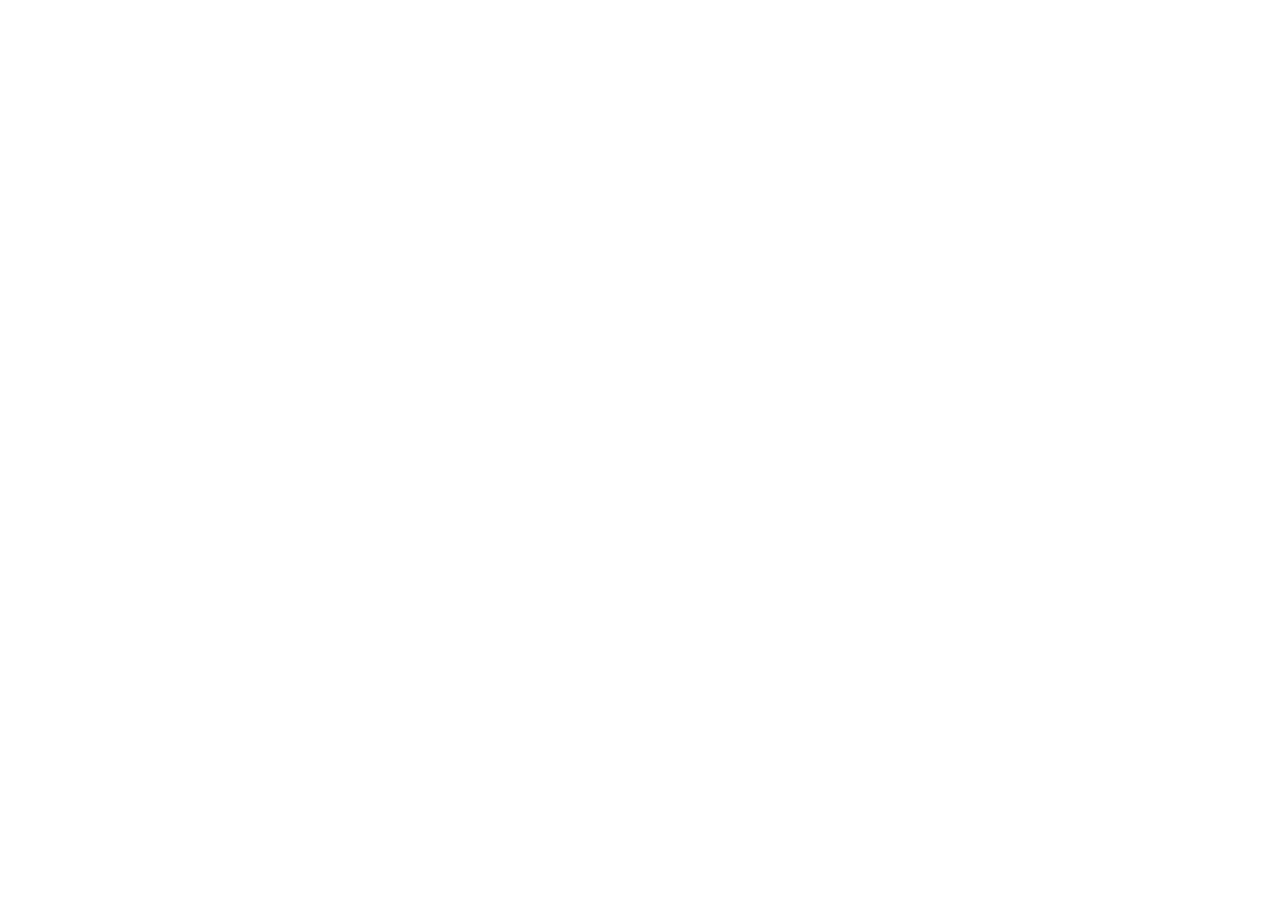
==== index.html @ fc28f3cd "push" ====
<!DOCTYPE html>
<html lang="en">
<head>
    <meta charset="UTF-8">
    <meta name="viewport" content="width=device-width, initial-scale=1.0">
    <title>Mi sitio web</title>
</head>
<body>
    
</body>
</html>
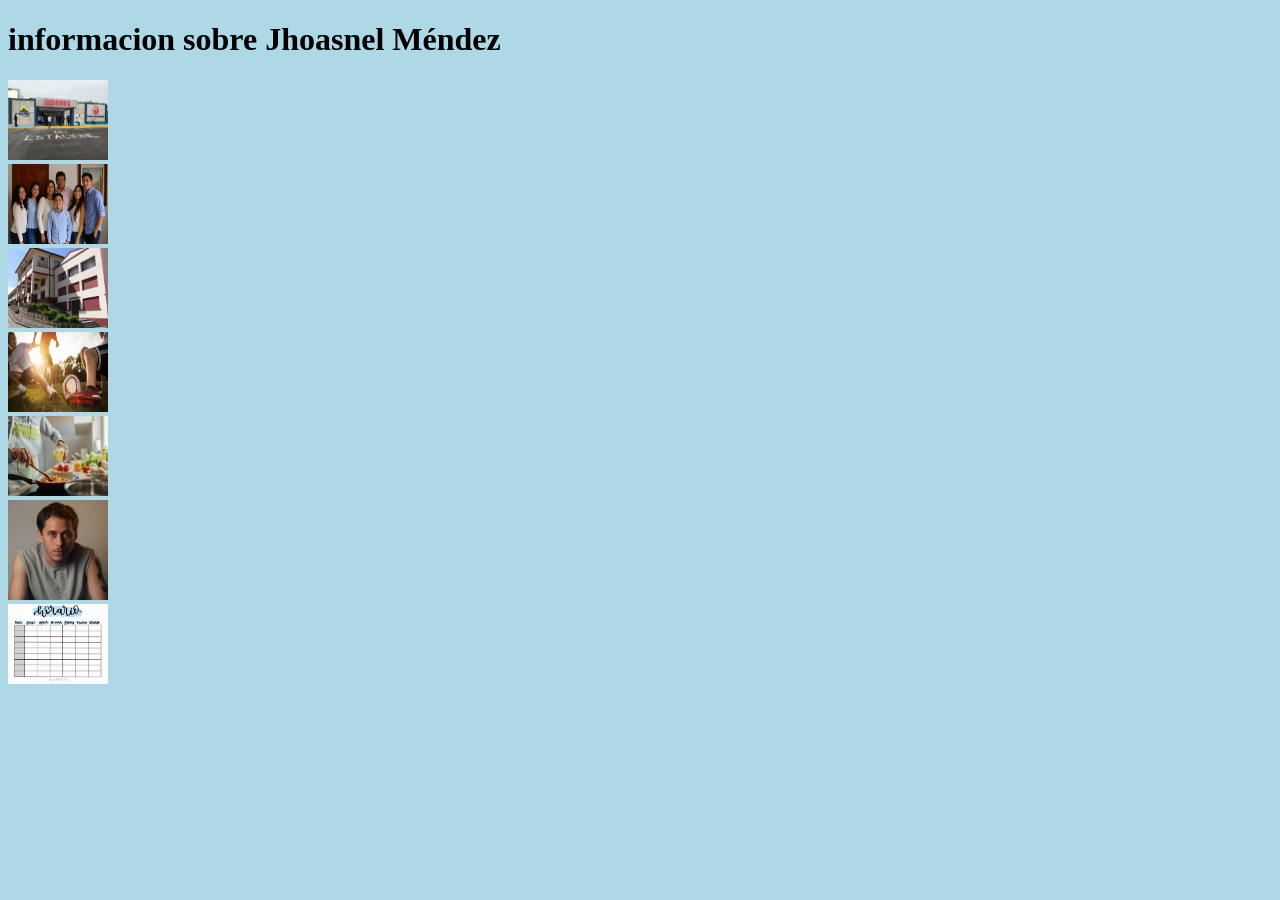
==== commit 35b28802: "push" ====
--- a/index.html
+++ b/index.html
@@ -3,9 +3,35 @@
 <head>
     <meta charset="UTF-8">
     <meta name="viewport" content="width=device-width, initial-scale=1.0">
-    <title>Mi sitio web</title>
+    <title>Document</title>
 </head>
-<body>
-    
+<body style="background-color:lightblue;">
+    <h1><strong>informacion sobre Jhoasnel Méndez</strong></h1>
+    <a href="file:///home/estudiante/Documentos/mi_sitio_web/nacimiento.html">
+        <img src="img/callesierra.webp" alt="nacimiento" style="width:100px;height:80px;"></a>
+        <br>
+    <a href="file:///home/estudiante/Documentos/mi_sitio_web/familia.html">
+        <img src="img/familia.png" alt="familia" style="width: 100px;height:80px;"></a>
+        <br>
+
+    <a href="file:///home/estudiante/Documentos/mi_sitio_web/educacion.html">
+        <img src="img/cole.jpeg" alt="educacion" style="width:100px;height:80px;"></a>
+        <br>
+
+    <a href="file:///home/estudiante/Documentos/mi_sitio_web/amigos.html">
+        <img src="img/amigos.jpeg" alt="amigos" style="width:100px;height:80px;"></a>
+        <br>
+
+    <a href="file:///home/estudiante/Documentos/mi_sitio_web/hobbies.html">
+        <img src="img/hobbies.jpeg" alt="dibujo" style="width:100px;height:80px;"></a>
+        <br>
+
+    <a href="file:///home/estudiante/Documentos/mi_sitio_web/musica.html">
+        <img src="img/musica.jpg" alt="popular" style="width:100px;height:100px;"></a>
+        <br>
+
+    <a href="file:///home/estudiante/Documentos/mi_sitio_web/horario.html">
+        <img src="img/horario.jpg" alt="horario" style="width:100px;height: 80px;"></a>
+        <br>
 </body>
 </html>
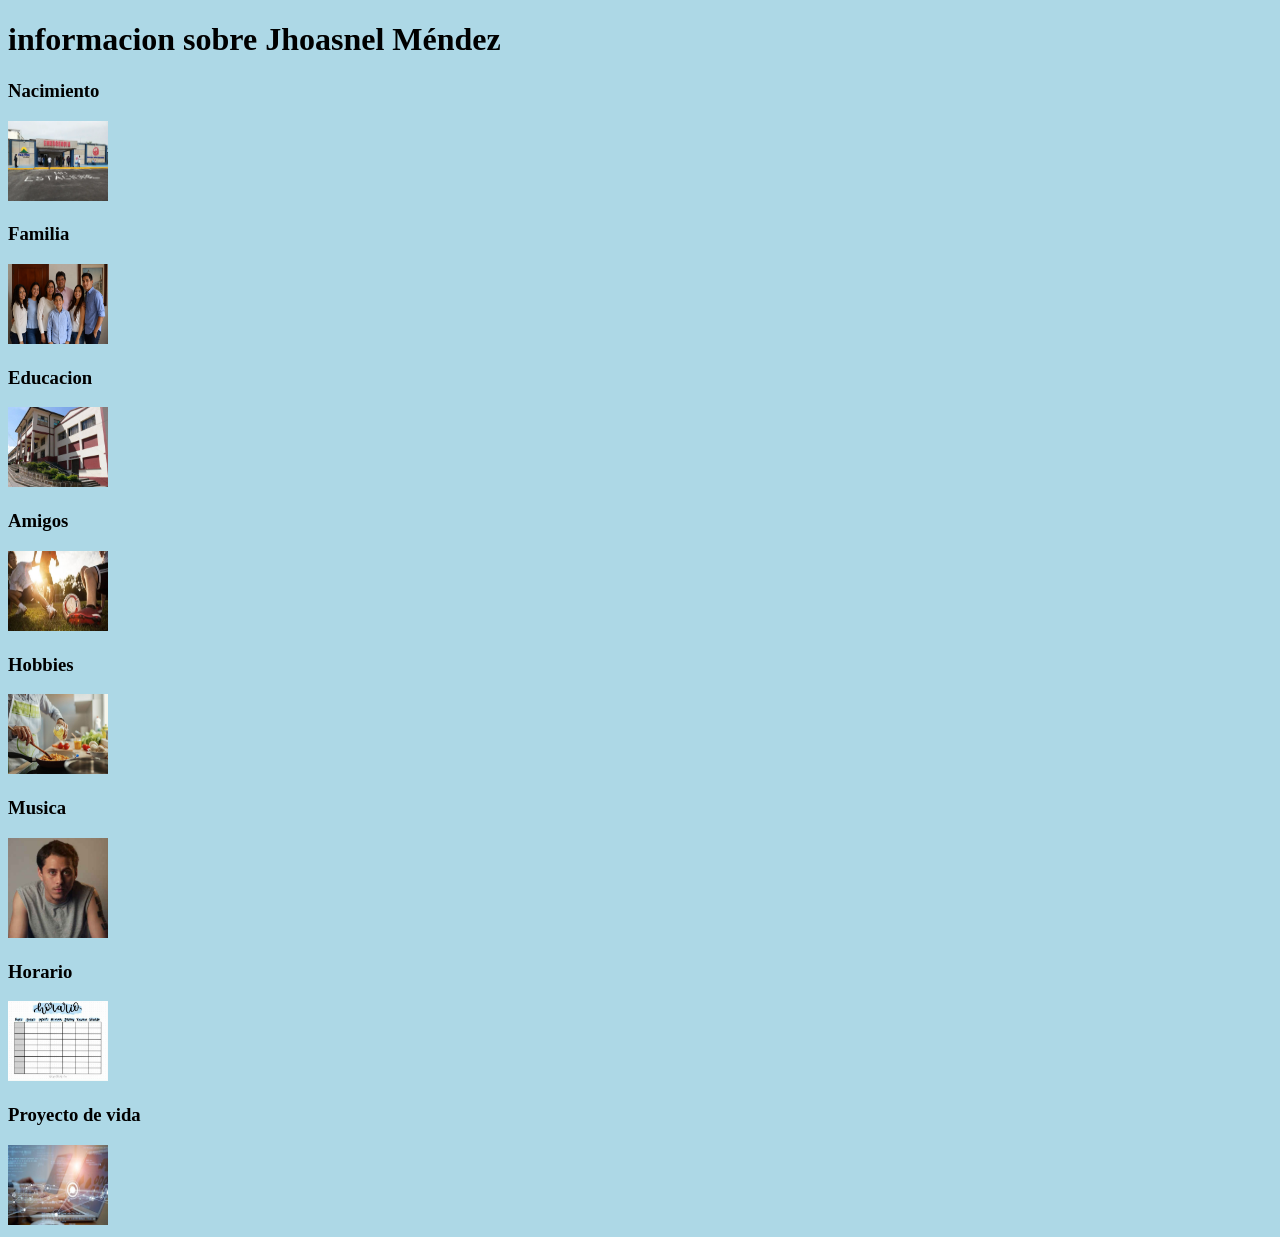
==== commit b3beff75: "push" ====
--- a/index.html
+++ b/index.html
@@ -7,31 +7,37 @@
 </head>
 <body style="background-color:lightblue;">
     <h1><strong>informacion sobre Jhoasnel Méndez</strong></h1>
-    <a href="file:///home/estudiante/Documentos/mi_sitio_web/nacimiento.html">
+    <h3>Nacimiento</h3>
+    <a href="nacimiento.html">
         <img src="img/callesierra.webp" alt="nacimiento" style="width:100px;height:80px;"></a>
         <br>
-    <a href="file:///home/estudiante/Documentos/mi_sitio_web/familia.html">
+        <h3>Familia</h3>
+    <a href="familia.html">
         <img src="img/familia.png" alt="familia" style="width: 100px;height:80px;"></a>
         <br>
-
-    <a href="file:///home/estudiante/Documentos/mi_sitio_web/educacion.html">
+        <h3>Educacion</h3>
+    <a href="educacion.html">
         <img src="img/cole.jpeg" alt="educacion" style="width:100px;height:80px;"></a>
         <br>
-
-    <a href="file:///home/estudiante/Documentos/mi_sitio_web/amigos.html">
+        <h3>Amigos</h3>
+    <a href="amigos.html">
         <img src="img/amigos.jpeg" alt="amigos" style="width:100px;height:80px;"></a>
         <br>
-
-    <a href="file:///home/estudiante/Documentos/mi_sitio_web/hobbies.html">
+        <h3>Hobbies</h3>
+    <a href="hobbies.html">
         <img src="img/hobbies.jpeg" alt="dibujo" style="width:100px;height:80px;"></a>
         <br>
-
-    <a href="file:///home/estudiante/Documentos/mi_sitio_web/musica.html">
+        <h3>Musica</h3>
+    <a href="musica.html">
         <img src="img/musica.jpg" alt="popular" style="width:100px;height:100px;"></a>
         <br>
-
-    <a href="file:///home/estudiante/Documentos/mi_sitio_web/horario.html">
+        <h3>Horario</h3>
+    <a href="horario.html">
         <img src="img/horario.jpg" alt="horario" style="width:100px;height: 80px;"></a>
+        <br>
+        <h3>Proyecto de vida</h3>
+    <a href="proyecto_vida.html">
+        <img src="img/proyecto.jpeg" alt="horario" style="width:100px;height: 80px;"></a>
         <br>
 </body>
 </html>
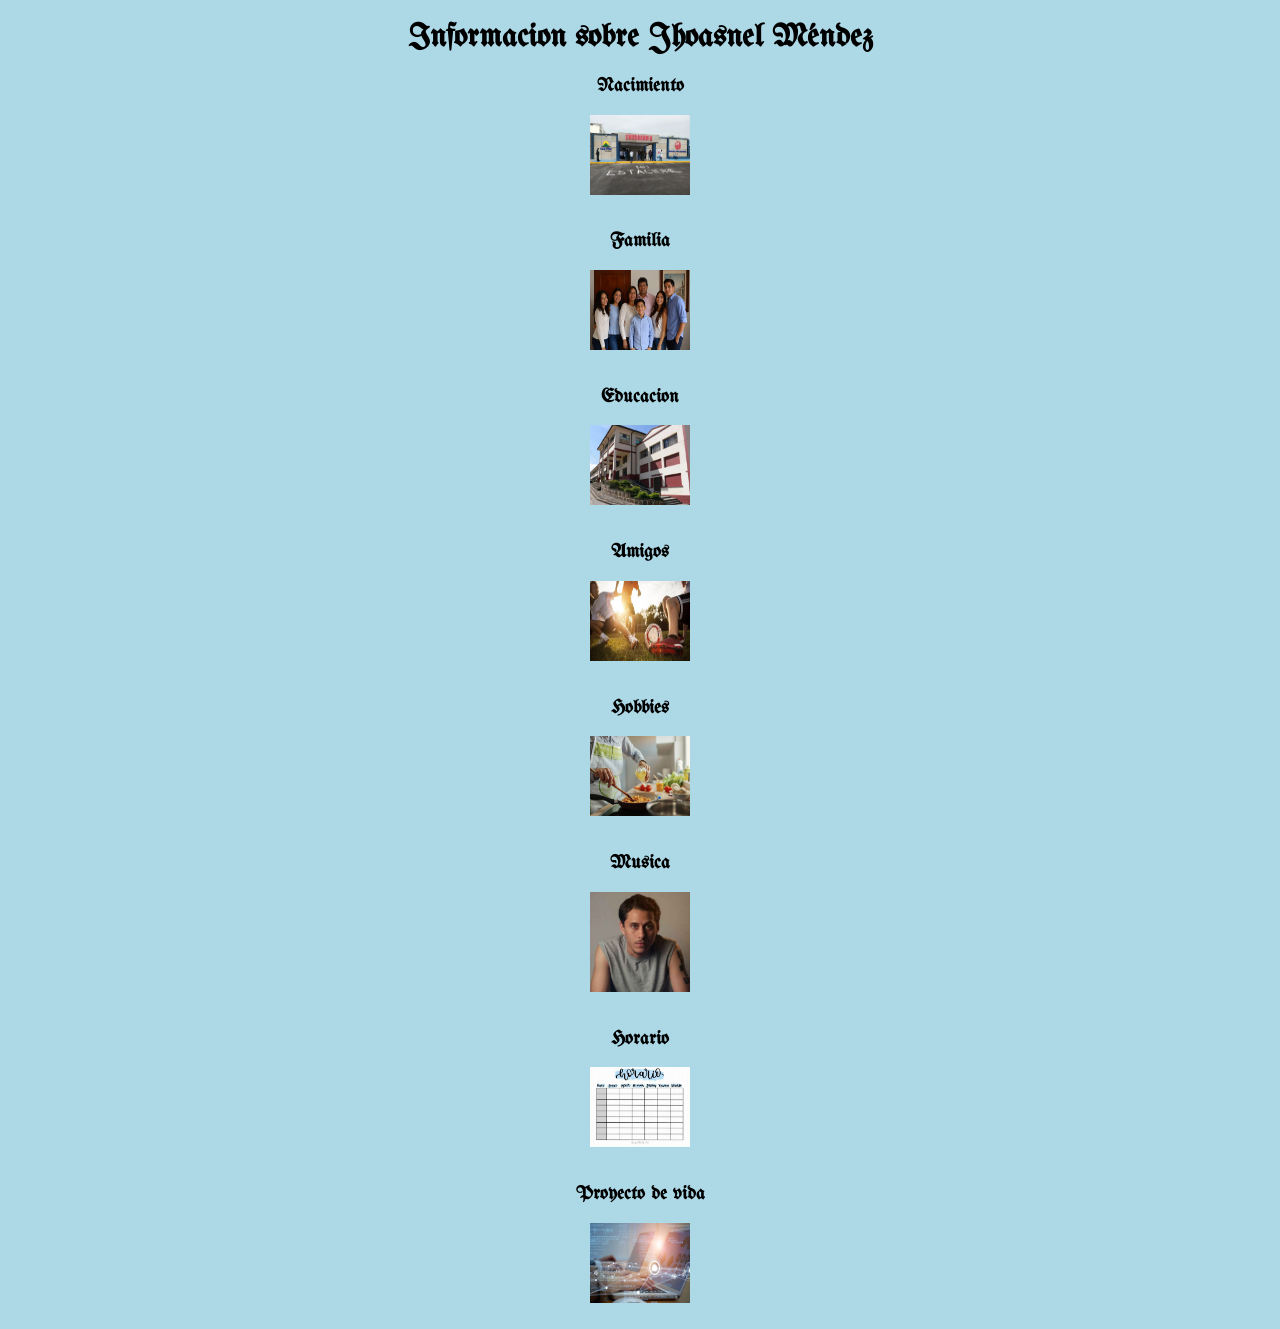
==== commit 2e9a8163: "push" ====
--- a/index.html
+++ b/index.html
@@ -1,12 +1,17 @@
 <!DOCTYPE html>
 <html lang="en">
 <head>
+    <meta name="viewport" content="width=device-width,initial-scale=1" />
     <meta charset="UTF-8">
     <meta name="viewport" content="width=device-width, initial-scale=1.0">
-    <title>Document</title>
+    <title>jhon jhi</title>
+    <link rel="preconnect" href="https://fonts.googleapis.com">
+    <link rel="preconnect" href="https://fonts.gstatic.com" crossorigin>
+    <link href="https://fonts.googleapis.com/css2?family=UnifrakturMaguntia&display=swap" rel="stylesheet">
+    <link rel="stylesheet" href="style.css">
 </head>
 <body style="background-color:lightblue;">
-    <h1><strong>informacion sobre Jhoasnel Méndez</strong></h1>
+    <h1><strong>Informacion sobre Jhoasnel Méndez</strong></h1>
     <h3>Nacimiento</h3>
     <a href="nacimiento.html">
         <img src="img/callesierra.webp" alt="nacimiento" style="width:100px;height:80px;"></a>
--- a/style.css
+++ b/style.css
@@ -0,0 +1,16 @@
+h1 { 
+color: #000000;
+text-align: center; 
+font-family: UnifrakturMaguntia ;
+}
+
+h3 { 
+color: #000000;
+text-align: center; 
+font-family: UnifrakturMaguntia ;
+}
+
+img {
+    display: block;
+    margin: auto;
+}
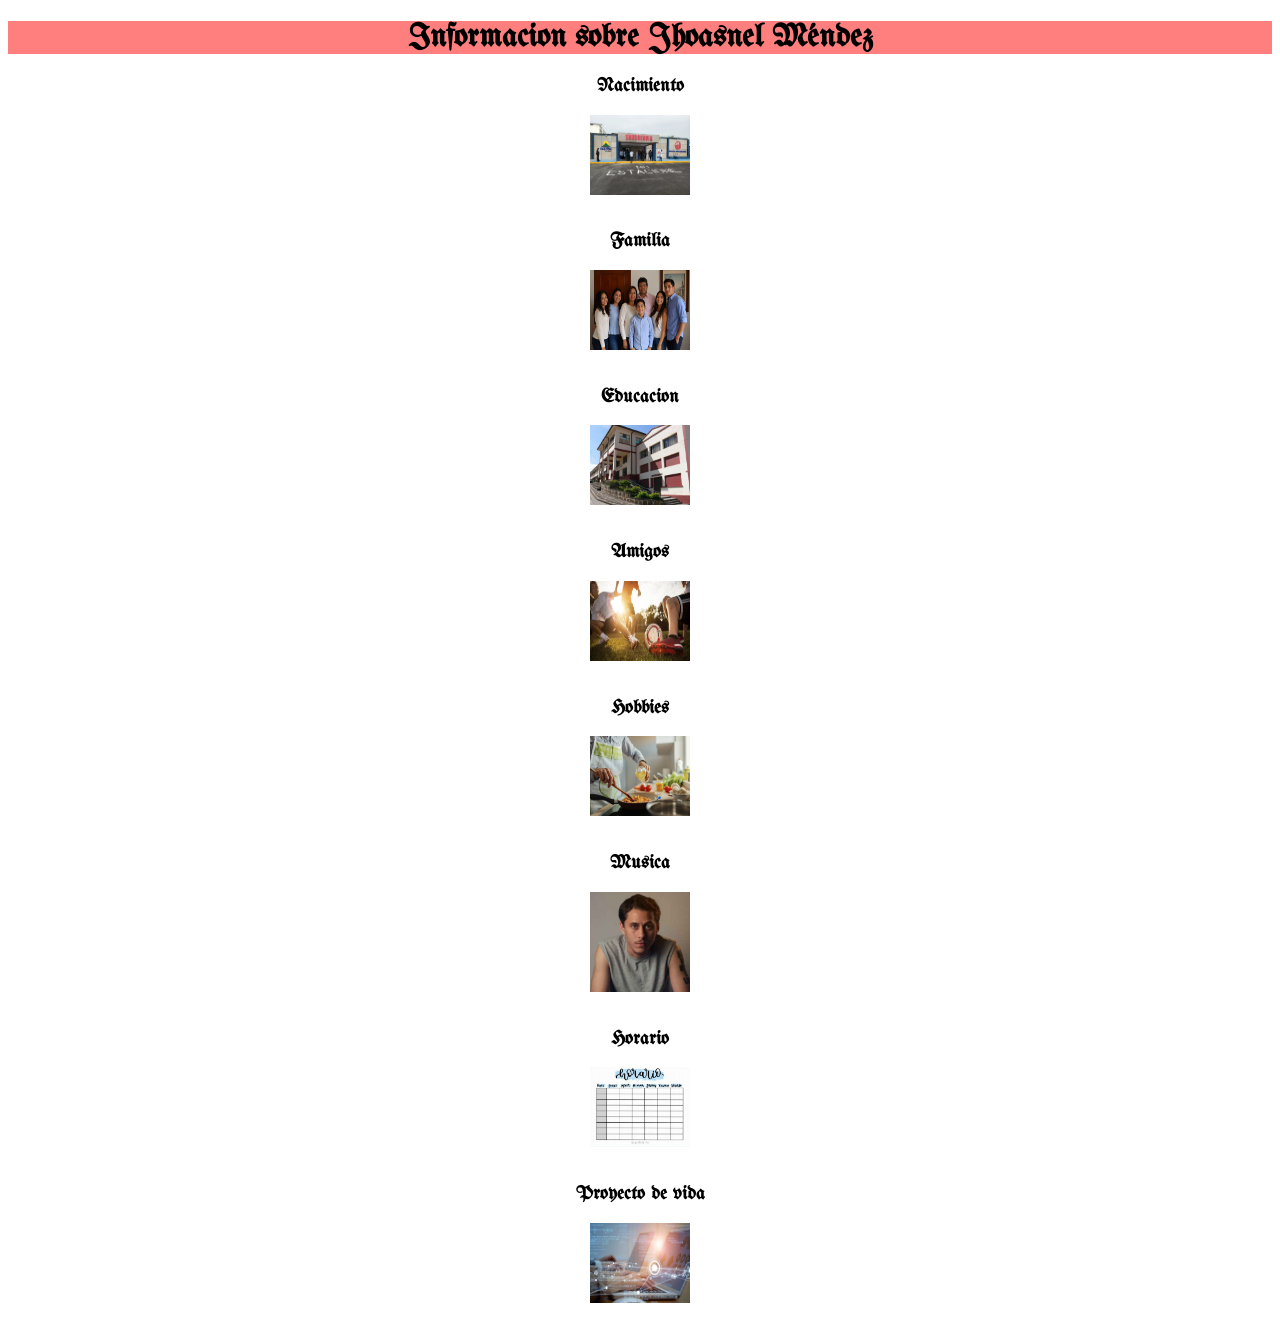
==== commit c9d320a0: "push" ====
--- a/index.html
+++ b/index.html
@@ -10,7 +10,7 @@
     <link href="https://fonts.googleapis.com/css2?family=UnifrakturMaguntia&display=swap" rel="stylesheet">
     <link rel="stylesheet" href="style.css">
 </head>
-<body style="background-color:lightblue;">
+<body style="background-color:rgb(255, 255, 255);">
     <h1><strong>Informacion sobre Jhoasnel Méndez</strong></h1>
     <h3>Nacimiento</h3>
     <a href="nacimiento.html">
--- a/style.css
+++ b/style.css
@@ -2,6 +2,8 @@
 color: #000000;
 text-align: center; 
 font-family: UnifrakturMaguntia ;
+background-color: rgba(255, 0, 0, 0.5);
+
 }
 
 h3 { 
@@ -13,4 +15,4 @@
 img {
     display: block;
     margin: auto;
-}
+}
